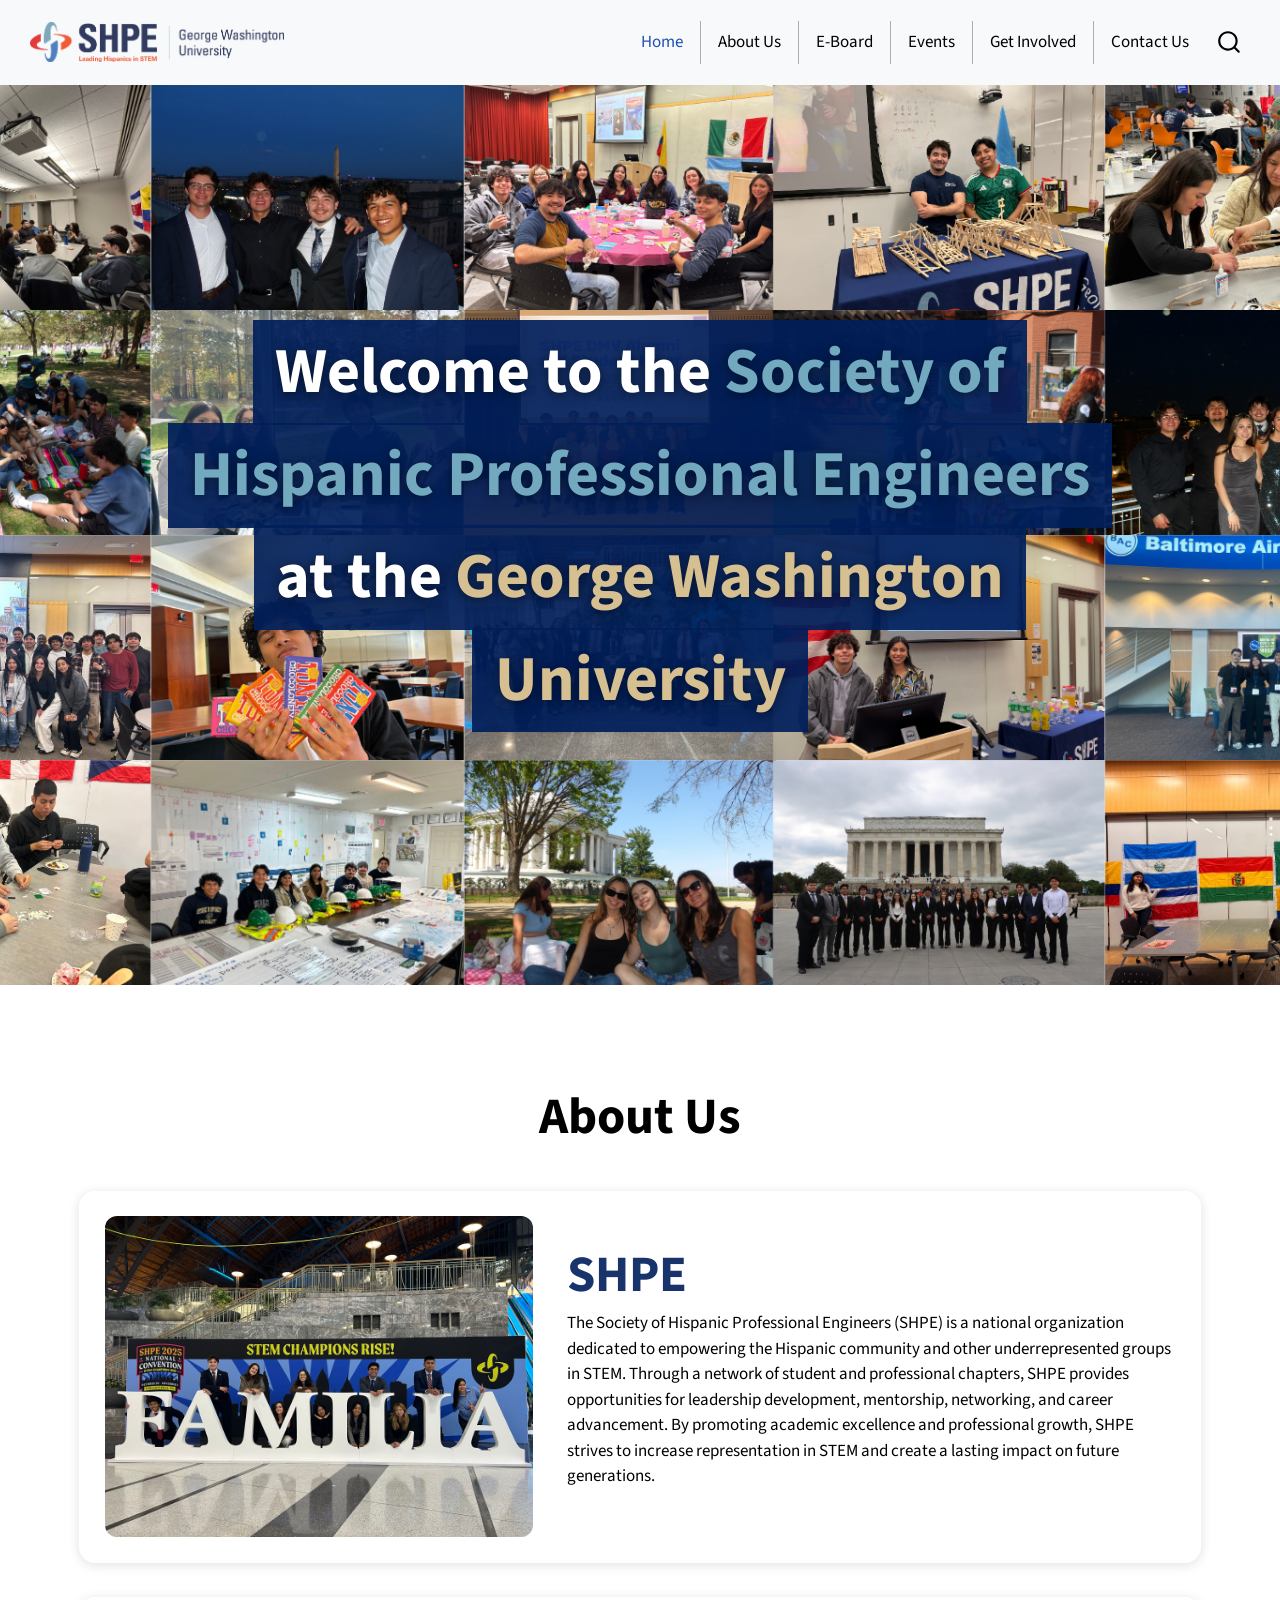
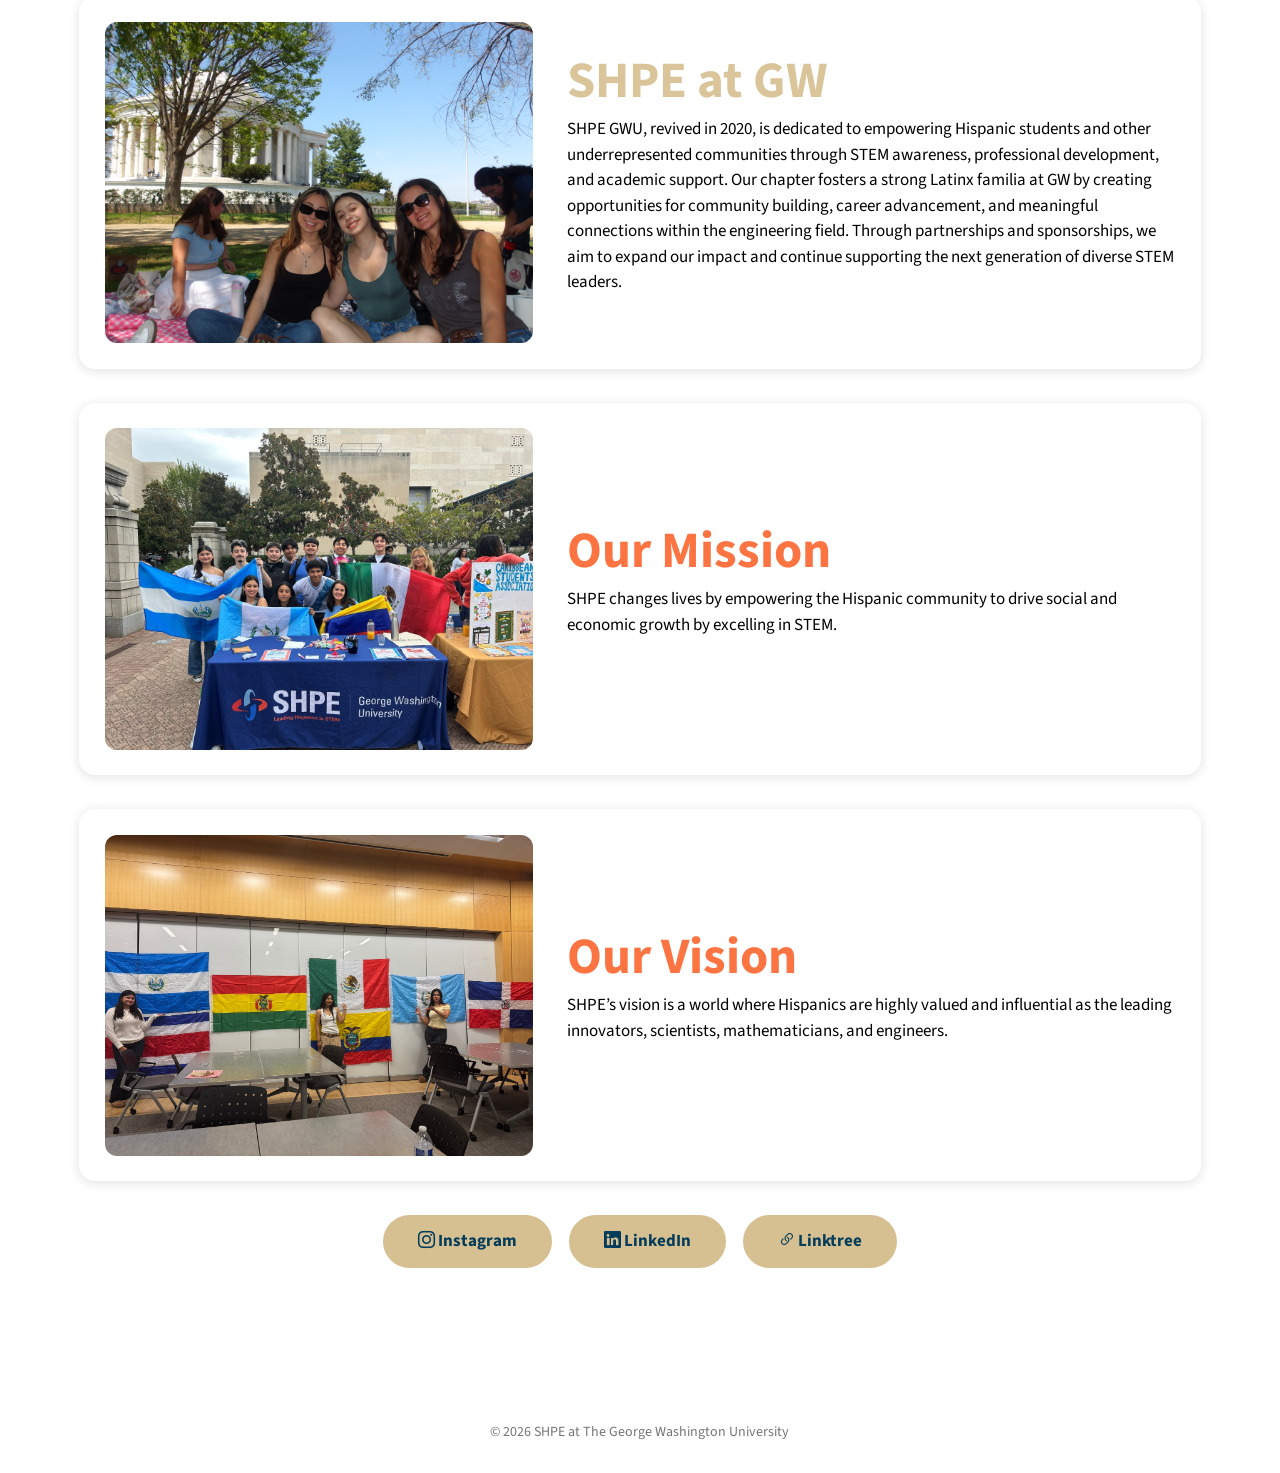
==== index.html @ 7aa597ce "Built site for gh-pages" ====
<!DOCTYPE html>
<html xmlns="http://www.w3.org/1999/xhtml" lang="en" xml:lang="en"><head>

<meta charset="utf-8">
<meta name="generator" content="quarto-1.10.18">

<meta name="viewport" content="width=device-width, initial-scale=1.0, user-scalable=yes">


<title>SHPE GW</title>
<style>
/* Default styles provided by pandoc.
** See https://pandoc.org/MANUAL.html#variables-for-html for config info.
*/
span.smallcaps{font-variant: small-caps;}
div.columns{display: flex; gap: 1.5em;}
div.column{flex: auto;}
@media screen {
div.columns{gap: min(4vw, 1.5em);}
div.column{overflow-x: auto;}
}
div.hanging-indent{margin-left: 1.5em; text-indent: -1.5em;}
ul.task-list{list-style: none;}
ul.task-list li input[type="checkbox"] {
  width: 0.8em;
  margin: 0 0.8em 0.2em -1em; /* quarto-specific, see https://github.com/quarto-dev/quarto-cli/issues/4556 */ 
  vertical-align: middle;
}
</style>


<script src="site_libs/quarto-nav/quarto-nav.js"></script>
<script src="site_libs/quarto-nav/headroom.min.js"></script>
<script src="site_libs/clipboard/clipboard.min.js"></script>
<script src="site_libs/quarto-search/autocomplete.umd.js"></script>
<script src="site_libs/quarto-search/fuse.min.js"></script>
<script src="site_libs/quarto-search/quarto-search.js"></script>
<meta name="quarto:offset" content="./">
<script src="site_libs/quarto-html/quarto.js" type="module"></script>
<script src="site_libs/quarto-html/tabsets/tabsets.js" type="module"></script>
<script src="site_libs/quarto-html/popper.min.js"></script>
<script src="site_libs/quarto-html/tippy.umd.min.js"></script>
<link href="site_libs/quarto-html/tippy.css" rel="stylesheet">
<link href="site_libs/quarto-html/quarto-syntax-highlighting-64a204ab8560d761af7679ceaba22944.css" rel="stylesheet" id="quarto-text-highlighting-styles">
<script src="site_libs/bootstrap/bootstrap.min.js"></script>
<link href="site_libs/bootstrap/bootstrap-icons.css" rel="stylesheet">
<link href="site_libs/bootstrap/bootstrap-4a13fb5191894d1d623e687276168631.min.css" rel="stylesheet" append-hash="true" id="quarto-bootstrap" data-mode="light">
<script id="quarto-search-options" type="application/json">{
  "location": "navbar",
  "copy-button": false,
  "collapse-after": 3,
  "panel-placement": "end",
  "type": "overlay",
  "limit": 50,
  "keyboard-shortcut": [
    "f",
    "/",
    "s"
  ],
  "show-item-context": false,
  "language": {
    "search-no-results-text": "No results",
    "search-matching-documents-text": "matching documents",
    "search-copy-link-title": "Copy link to search",
    "search-hide-matches-text": "Hide additional matches",
    "search-more-match-text": "more match in this document",
    "search-more-matches-text": "more matches in this document",
    "search-clear-button-title": "Clear",
    "search-text-placeholder": "",
    "search-detached-cancel-button-title": "Cancel",
    "search-submit-button-title": "Submit",
    "search-label": "Search"
  }
}</script>


</head>

<body class="nav-fixed fullcontent quarto-light">

<div id="quarto-search-results"></div>
  <header id="quarto-header" class="headroom fixed-top">
    <nav class="navbar navbar-expand-lg " data-bs-theme="dark">
      <div class="navbar-container container-fluid">
      <div class="navbar-brand-container mx-auto">
    <a href="./index.html" class="navbar-brand navbar-brand-logo">
    <img src="./images/shpegw_logo.png" alt="" class="navbar-logo light-content">
    <img src="./images/shpegw_logo.png" alt="" class="navbar-logo dark-content">
    </a>
  </div>
            <div id="quarto-search" class="" title="Search"></div>
          <button class="navbar-toggler" type="button" data-bs-toggle="collapse" data-bs-target="#navbarCollapse" aria-controls="navbarCollapse" role="menu" aria-expanded="false" aria-label="Toggle navigation" onclick="if (window.quartoToggleHeadroom) { window.quartoToggleHeadroom(); }">
  <span class="navbar-toggler-icon"></span>
</button>
          <div class="collapse navbar-collapse" id="navbarCollapse">
            <ul class="navbar-nav navbar-nav-scroll ms-auto">
  <li class="nav-item">
    <a class="nav-link active" href="./index.html" aria-current="page"> 
<span class="menu-text">Home</span></a>
  </li>  
  <li class="nav-item">
    <a class="nav-link" href="./index.html#about-us"> 
<span class="menu-text">About Us</span></a>
  </li>  
  <li class="nav-item">
    <a class="nav-link" href="./eboard.html"> 
<span class="menu-text">E-Board</span></a>
  </li>  
  <li class="nav-item">
    <a class="nav-link" href="./events.html"> 
<span class="menu-text">Events</span></a>
  </li>  
  <li class="nav-item">
    <a class="nav-link" href="./join.html"> 
<span class="menu-text">Get Involved</span></a>
  </li>  
  <li class="nav-item">
    <a class="nav-link" href="./contact.html"> 
<span class="menu-text">Contact Us</span></a>
  </li>  
</ul>
          </div> <!-- /navcollapse -->
            <div class="quarto-navbar-tools">
</div>
      </div> <!-- /container-fluid -->
    </nav>
</header>
<!-- content -->
<div id="quarto-content" class="quarto-container page-columns page-rows-contents page-layout-article page-navbar">
<!-- sidebar -->
<!-- margin-sidebar -->
    
<!-- main -->
<main class="content page-columns page-full" id="quarto-document-content"><header id="title-block-header" class="quarto-title-block"></header>




<div class="hero column-screen">
<p><img src="images/index_background.png" class="hero-bg img-fluid" alt="SHPE GW members"> <span class="hero-title"><span class="hero-highlight">Welcome to the <span style="color:#72A9BE;">Society of Hispanic Professional Engineers</span> at the <span style="color:#D6BF91;">George Washington University</span></span></span></p>
</div>
<div class="after-hero column-screen">
<div class="after-hero-inner">
<section id="about-us" class="level2 about-heading">
<h2 data-anchor-id="about-us">About Us</h2>
</section>
<div class="about-card">
<p><img src="images/general/familia_img.jpg" class="img-fluid" alt="Convention 2025"></p>
<section id="shpe" class="level3 about-card-text">
<h3 data-anchor-id="shpe"><span style="color:#001F5B;">SHPE</span></h3>
<p>The Society of Hispanic Professional Engineers (SHPE) is a national organization dedicated to empowering the Hispanic community and other underrepresented groups in STEM. Through a network of student and professional chapters, SHPE provides opportunities for leadership development, mentorship, networking, and career advancement. By promoting academic excellence and professional growth, SHPE strives to increase representation in STEM and create a lasting impact on future generations.</p>
</section>
</div>
<div class="about-card">
<p><img src="images/general/picnic02.JPG" class="img-fluid" alt="Picnic"></p>
<section id="shpe-at-gw" class="level3 about-card-text">
<h3 data-anchor-id="shpe-at-gw"><span style="color:#D6BF91;">SHPE at GW</span></h3>
<p>SHPE GWU, revived in 2020, is dedicated to empowering Hispanic students and other underrepresented communities through STEM awareness, professional development, and academic support. Our chapter fosters a strong Latinx familia at GW by creating opportunities for community building, career advancement, and meaningful connections within the engineering field. Through partnerships and sponsorships, we aim to expand our impact and continue supporting the next generation of diverse STEM leaders.</p>
</section>
</div>
<div class="about-card">
<p><img src="images/general/hhm.jpg" class="img-fluid" alt="Meet La Familia"></p>
<section id="our-mission" class="level3 about-card-text">
<h3 data-anchor-id="our-mission"><span style="color:#FD652F;">Our Mission</span></h3>
<p>SHPE changes lives by empowering the Hispanic community to drive social and economic growth by excelling in STEM.</p>
</section>
</div>
<div class="about-card">
<p><img src="images/general/team02.jpg" class="img-fluid" alt="Team02"></p>
<section id="our-vision" class="level3 about-card-text">
<h3 data-anchor-id="our-vision"><span style="color:#FD652F;">Our Vision</span></h3>
<p>SHPE’s vision is a world where Hispanics are highly valued and influential as the leading innovators, scientists, mathematicians, and engineers.</p>
</section>
</div>
</div>
<div class="join-links-social">
<p><a href="https://www.instagram.com/shpe_gwu" class="btn join-btn"><i class="bi bi-instagram"></i> Instagram</a></p>
<p><a href="https://www.linkedin.com/company/shpegwu" class="btn join-btn"><i class="bi bi-linkedin"></i> LinkedIn</a></p>
<p><a href="https://linktr.ee/shpegwu" class="btn join-btn"><i class="bi bi-link-45deg"></i> Linktree</a></p>
</div>
</div>



</main> <!-- /main -->
<script id="quarto-html-after-body" type="application/javascript">
  window.document.addEventListener("DOMContentLoaded", function (event) {
    const isCodeAnnotation = (el) => {
      for (const clz of el.classList) {
        if (clz.startsWith('code-annotation-')) {                     
          return true;
        }
      }
      return false;
    }
    const onCopySuccess = function(e) {
      // button target
      const button = e.trigger;
      // don't keep focus
      button.blur();
      // flash "checked"
      button.classList.add('code-copy-button-checked');
      var currentTitle = button.getAttribute("title");
      button.setAttribute("title", "Copied!");
      let tooltip;
      if (window.bootstrap) {
        button.setAttribute("data-bs-toggle", "tooltip");
        button.setAttribute("data-bs-placement", "left");
        button.setAttribute("data-bs-title", "Copied!");
        tooltip = new bootstrap.Tooltip(button, 
          { trigger: "manual", 
            customClass: "code-copy-button-tooltip",
            offset: [0, -8]});
        tooltip.show();    
      }
      setTimeout(function() {
        if (tooltip) {
          tooltip.hide();
          button.removeAttribute("data-bs-title");
          button.removeAttribute("data-bs-toggle");
          button.removeAttribute("data-bs-placement");
        }
        button.setAttribute("title", currentTitle);
        button.classList.remove('code-copy-button-checked');
      }, 1000);
      // clear code selection
      e.clearSelection();
    }
    const getTextToCopy = function(trigger) {
      const outerScaffold = trigger.parentElement.cloneNode(true);
      const codeEl = outerScaffold.querySelector('code');
      for (const childEl of codeEl.children) {
        if (isCodeAnnotation(childEl)) {
          childEl.remove();
        }
      }
      return codeEl.innerText;
    }
    const clipboard = new window.ClipboardJS('.code-copy-button:not([data-in-quarto-modal])', {
      text: getTextToCopy
    });
    clipboard.on('success', onCopySuccess);
    if (window.document.getElementById('quarto-embedded-source-code-modal')) {
      const clipboardModal = new window.ClipboardJS('.code-copy-button[data-in-quarto-modal]', {
        text: getTextToCopy,
        container: window.document.getElementById('quarto-embedded-source-code-modal')
      });
      clipboardModal.on('success', onCopySuccess);
    }
      var localhostRegex = new RegExp(/^(?:http|https):\/\/localhost\:?[0-9]*\//);
      var mailtoRegex = new RegExp(/^mailto:/);
        var filterRegex = new RegExp('/' + window.location.host + '/');
      var isInternal = (href) => {
          return filterRegex.test(href) || localhostRegex.test(href) || mailtoRegex.test(href);
      }
      // Inspect non-navigation links and adorn them if external
     var links = window.document.querySelectorAll('a[href]:not(.nav-link):not(.navbar-brand):not(.toc-action):not(.sidebar-link):not(.sidebar-item-toggle):not(.pagination-link):not(.no-external):not([aria-hidden]):not(.dropdown-item):not(.quarto-navigation-tool):not(.about-link)');
      for (var i=0; i<links.length; i++) {
        const link = links[i];
        if (!isInternal(link.href)) {
          // undo the damage that might have been done by quarto-nav.js in the case of
          // links that we want to consider external
          if (link.dataset.originalHref !== undefined) {
            link.href = link.dataset.originalHref;
          }
        }
      }
    function tippyHover(el, contentFn, onTriggerFn, onUntriggerFn) {
      const config = {
        allowHTML: true,
        maxWidth: 500,
        delay: 100,
        arrow: false,
        appendTo: function(el) {
            return el.parentElement;
        },
        interactive: true,
        interactiveBorder: 10,
        theme: 'quarto',
        placement: 'bottom-start',
      };
      if (contentFn) {
        config.content = contentFn;
      }
      if (onTriggerFn) {
        config.onTrigger = onTriggerFn;
      }
      if (onUntriggerFn) {
        config.onUntrigger = onUntriggerFn;
      }
      window.tippy(el, config); 
    }
    const noterefs = window.document.querySelectorAll('a[role="doc-noteref"]');
    for (var i=0; i<noterefs.length; i++) {
      const ref = noterefs[i];
      tippyHover(ref, function() {
        // use id or data attribute instead here
        let href = ref.getAttribute('data-footnote-href') || ref.getAttribute('href');
        try { href = new URL(href).hash; } catch {}
        const id = href.replace(/^#\/?/, "");
        const note = window.document.getElementById(id);
        if (note) {
          return note.innerHTML;
        } else {
          return "";
        }
      });
    }
    const xrefs = window.document.querySelectorAll('a.quarto-xref');
    const processXRef = (id, note) => {
      // Strip column container classes
      const stripColumnClz = (el) => {
        el.classList.remove("page-full", "page-columns");
        if (el.children) {
          for (const child of el.children) {
            stripColumnClz(child);
          }
        }
      }
      stripColumnClz(note)
      if (id === null || id.startsWith('sec-')) {
        // Special case sections, only their first couple elements
        const container = document.createElement("div");
        if (note.children && note.children.length > 2) {
          container.appendChild(note.children[0].cloneNode(true));
          for (let i = 1; i < note.children.length; i++) {
            const child = note.children[i];
            if (child.tagName === "P" && child.innerText === "") {
              continue;
            } else {
              container.appendChild(child.cloneNode(true));
              break;
            }
          }
          if (window.Quarto?.typesetMath) {
            window.Quarto.typesetMath(container);
          }
          return container.innerHTML
        } else {
          if (window.Quarto?.typesetMath) {
            window.Quarto.typesetMath(note);
          }
          return note.innerHTML;
        }
      } else {
        // Remove any anchor links if they are present
        const anchorLink = note.querySelector('a.anchorjs-link');
        if (anchorLink) {
          anchorLink.remove();
        }
        if (window.Quarto?.typesetMath) {
          window.Quarto.typesetMath(note);
        }
        if (note.classList.contains("callout")) {
          return note.outerHTML;
        } else {
          return note.innerHTML;
        }
      }
    }
    for (var i=0; i<xrefs.length; i++) {
      const xref = xrefs[i];
      tippyHover(xref, undefined, function(instance) {
        instance.disable();
        let url = xref.getAttribute('href');
        let hash = undefined; 
        if (url.startsWith('#')) {
          hash = url;
        } else {
          try { hash = new URL(url).hash; } catch {}
        }
        if (hash) {
          const id = hash.replace(/^#\/?/, "");
          const note = window.document.getElementById(id);
          if (note !== null) {
            try {
              const html = processXRef(id, note.cloneNode(true));
              instance.setContent(html);
            } finally {
              instance.enable();
              instance.show();
            }
          } else {
            // See if we can fetch this
            fetch(url.split('#')[0])
            .then(res => res.text())
            .then(html => {
              const parser = new DOMParser();
              const htmlDoc = parser.parseFromString(html, "text/html");
              const note = htmlDoc.getElementById(id);
              if (note !== null) {
                const html = processXRef(id, note);
                instance.setContent(html);
              } 
            }).finally(() => {
              instance.enable();
              instance.show();
            });
          }
        } else {
          // See if we can fetch a full url (with no hash to target)
          // This is a special case and we should probably do some content thinning / targeting
          fetch(url)
          .then(res => res.text())
          .then(html => {
            const parser = new DOMParser();
            const htmlDoc = parser.parseFromString(html, "text/html");
            const note = htmlDoc.querySelector('main.content');
            if (note !== null) {
              // This should only happen for chapter cross references
              // (since there is no id in the URL)
              // remove the first header
              if (note.children.length > 0 && note.children[0].tagName === "HEADER") {
                note.children[0].remove();
              }
              const html = processXRef(null, note);
              instance.setContent(html);
            } 
          }).finally(() => {
            instance.enable();
            instance.show();
          });
        }
      }, function(instance) {
      });
    }
        let selectedAnnoteEl;
        const selectorForAnnotation = ( cell, annotation) => {
          let cellAttr = 'data-code-cell="' + cell + '"';
          let lineAttr = 'data-code-annotation="' +  annotation + '"';
          const selector = 'span[' + cellAttr + '][' + lineAttr + ']';
          return selector;
        }
        const selectCodeLines = (annoteEl) => {
          const doc = window.document;
          const targetCell = annoteEl.getAttribute("data-target-cell");
          const targetAnnotation = annoteEl.getAttribute("data-target-annotation");
          const annoteSpan = window.document.querySelector(selectorForAnnotation(targetCell, targetAnnotation));
          const lines = annoteSpan.getAttribute("data-code-lines").split(",");
          const lineIds = lines.map((line) => {
            return targetCell + "-" + line;
          })
          let top = null;
          let height = null;
          let parent = null;
          if (lineIds.length > 0) {
              //compute the position of the single el (top and bottom and make a div)
              const el = window.document.getElementById(lineIds[0]);
              top = el.offsetTop;
              height = el.offsetHeight;
              parent = el.parentElement.parentElement;
            if (lineIds.length > 1) {
              const lastEl = window.document.getElementById(lineIds[lineIds.length - 1]);
              const bottom = lastEl.offsetTop + lastEl.offsetHeight;
              height = bottom - top;
            }
            if (top !== null && height !== null && parent !== null) {
              // cook up a div (if necessary) and position it 
              let div = window.document.getElementById("code-annotation-line-highlight");
              if (div === null) {
                div = window.document.createElement("div");
                div.setAttribute("id", "code-annotation-line-highlight");
                div.style.position = 'absolute';
                parent.appendChild(div);
              }
              div.style.top = top - 2 + "px";
              div.style.height = height + 4 + "px";
              div.style.left = 0;
              let gutterDiv = window.document.getElementById("code-annotation-line-highlight-gutter");
              if (gutterDiv === null) {
                gutterDiv = window.document.createElement("div");
                gutterDiv.setAttribute("id", "code-annotation-line-highlight-gutter");
                gutterDiv.style.position = 'absolute';
                const codeCell = window.document.getElementById(targetCell);
                const gutter = codeCell.querySelector('.code-annotation-gutter');
                gutter.appendChild(gutterDiv);
              }
              gutterDiv.style.top = top - 2 + "px";
              gutterDiv.style.height = height + 4 + "px";
            }
            selectedAnnoteEl = annoteEl;
          }
        };
        const unselectCodeLines = () => {
          const elementsIds = ["code-annotation-line-highlight", "code-annotation-line-highlight-gutter"];
          elementsIds.forEach((elId) => {
            const div = window.document.getElementById(elId);
            if (div) {
              div.remove();
            }
          });
          selectedAnnoteEl = undefined;
        };
          // Handle positioning of the toggle
      window.addEventListener(
        "resize",
        throttle(() => {
          elRect = undefined;
          if (selectedAnnoteEl) {
            selectCodeLines(selectedAnnoteEl);
          }
        }, 10)
      );
      function throttle(fn, ms) {
      let throttle = false;
      let timer;
        return (...args) => {
          if(!throttle) { // first call gets through
              fn.apply(this, args);
              throttle = true;
          } else { // all the others get throttled
              if(timer) clearTimeout(timer); // cancel #2
              timer = setTimeout(() => {
                fn.apply(this, args);
                timer = throttle = false;
              }, ms);
          }
        };
      }
        // Attach click handler to the DT
        const annoteDls = window.document.querySelectorAll('dt[data-target-cell]');
        for (const annoteDlNode of annoteDls) {
          annoteDlNode.addEventListener('click', (event) => {
            const clickedEl = event.target;
            if (clickedEl !== selectedAnnoteEl) {
              unselectCodeLines();
              const activeEl = window.document.querySelector('dt[data-target-cell].code-annotation-active');
              if (activeEl) {
                activeEl.classList.remove('code-annotation-active');
              }
              selectCodeLines(clickedEl);
              clickedEl.classList.add('code-annotation-active');
            } else {
              // Unselect the line
              unselectCodeLines();
              clickedEl.classList.remove('code-annotation-active');
            }
          });
        }
    const findCites = (el) => {
      const parentEl = el.parentElement;
      if (parentEl) {
        const cites = parentEl.dataset.cites;
        if (cites) {
          return {
            el,
            cites: cites.split(' ')
          };
        } else {
          return findCites(el.parentElement)
        }
      } else {
        return undefined;
      }
    };
    var bibliorefs = window.document.querySelectorAll('a[role="doc-biblioref"]');
    for (var i=0; i<bibliorefs.length; i++) {
      const ref = bibliorefs[i];
      const citeInfo = findCites(ref);
      if (citeInfo) {
        tippyHover(citeInfo.el, function() {
          var popup = window.document.createElement('div');
          citeInfo.cites.forEach(function(cite) {
            var citeDiv = window.document.createElement('div');
            citeDiv.classList.add('hanging-indent');
            citeDiv.classList.add('csl-entry');
            var biblioDiv = window.document.getElementById('ref-' + cite);
            if (biblioDiv) {
              citeDiv.innerHTML = biblioDiv.innerHTML;
            }
            popup.appendChild(citeDiv);
          });
          return popup.innerHTML;
        });
      }
    }
  });
  </script>
</div> <!-- /content -->
<footer class="footer">
  <div class="nav-footer">
    <div class="nav-footer-left">
      &nbsp;
    </div>   
    <div class="nav-footer-center">
<p>© 2026 SHPE at The George Washington University</p>
</div>
    <div class="nav-footer-right">
      &nbsp;
    </div>
  </div>
</footer>




</body></html>
---- site_libs/quarto-html/tippy.css ----
.tippy-box[data-animation=fade][data-state=hidden]{opacity:0}[data-tippy-root]{max-width:calc(100vw - 10px)}.tippy-box{position:relative;background-color:#333;color:#fff;border-radius:4px;font-size:14px;line-height:1.4;white-space:normal;outline:0;transition-property:transform,visibility,opacity}.tippy-box[data-placement^=top]>.tippy-arrow{bottom:0}.tippy-box[data-placement^=top]>.tippy-arrow:before{bottom:-7px;left:0;border-width:8px 8px 0;border-top-color:initial;transform-origin:center top}.tippy-box[data-placement^=bottom]>.tippy-arrow{top:0}.tippy-box[data-placement^=bottom]>.tippy-arrow:before{top:-7px;left:0;border-width:0 8px 8px;border-bottom-color:initial;transform-origin:center bottom}.tippy-box[data-placement^=left]>.tippy-arrow{right:0}.tippy-box[data-placement^=left]>.tippy-arrow:before{border-width:8px 0 8px 8px;border-left-color:initial;right:-7px;transform-origin:center left}.tippy-box[data-placement^=right]>.tippy-arrow{left:0}.tippy-box[data-placement^=right]>.tippy-arrow:before{left:-7px;border-width:8px 8px 8px 0;border-right-color:initial;transform-origin:center right}.tippy-box[data-inertia][data-state=visible]{transition-timing-function:cubic-bezier(.54,1.5,.38,1.11)}.tippy-arrow{width:16px;height:16px;color:#333}.tippy-arrow:before{content:"";position:absolute;border-color:transparent;border-style:solid}.tippy-content{position:relative;padding:5px 9px;z-index:1}
---- site_libs/quarto-html/quarto-syntax-highlighting-64a204ab8560d761af7679ceaba22944.css ----
/* quarto syntax highlight colors */
:root {
  --quarto-hl-ot-color: #003B4F;
  --quarto-hl-at-color: #657422;
  --quarto-hl-ss-color: #20794D;
  --quarto-hl-an-color: #5E5E5E;
  --quarto-hl-fu-color: #4758AB;
  --quarto-hl-st-color: #20794D;
  --quarto-hl-cf-color: #003B4F;
  --quarto-hl-op-color: #5E5E5E;
  --quarto-hl-er-color: #AD0000;
  --quarto-hl-bn-color: #AD0000;
  --quarto-hl-al-color: #AD0000;
  --quarto-hl-va-color: #111111;
  --quarto-hl-bu-color: inherit;
  --quarto-hl-ex-color: inherit;
  --quarto-hl-pp-color: #AD0000;
  --quarto-hl-in-color: #5E5E5E;
  --quarto-hl-vs-color: #20794D;
  --quarto-hl-wa-color: #5E5E5E;
  --quarto-hl-do-color: #5E5E5E;
  --quarto-hl-im-color: #00769E;
  --quarto-hl-ch-color: #20794D;
  --quarto-hl-dt-color: #AD0000;
  --quarto-hl-fl-color: #AD0000;
  --quarto-hl-co-color: #5E5E5E;
  --quarto-hl-cv-color: #5E5E5E;
  --quarto-hl-cn-color: #8f5902;
  --quarto-hl-sc-color: #5E5E5E;
  --quarto-hl-dv-color: #AD0000;
  --quarto-hl-kw-color: #003B4F;
}

/* other quarto variables */
:root {
  --quarto-font-monospace: SFMono-Regular, Menlo, Monaco, Consolas, "Liberation Mono", "Courier New", monospace;
}

/* syntax highlight based on Pandoc's rules */
pre > code.sourceCode > span {
  color: #003B4F;
}

code.sourceCode > span {
  color: #003B4F;
}

div.sourceCode,
div.sourceCode pre.sourceCode {
  color: #003B4F;
}

/* Normal */
code span {
  color: #003B4F;
}

/* Alert */
code span.al {
  color: #AD0000;
  font-style: inherit;
}

/* Annotation */
code span.an {
  color: #5E5E5E;
  font-style: inherit;
}

/* Attribute */
code span.at {
  color: #657422;
  font-style: inherit;
}

/* BaseN */
code span.bn {
  color: #AD0000;
  font-style: inherit;
}

/* BuiltIn */
code span.bu {
  font-style: inherit;
}

/* ControlFlow */
code span.cf {
  color: #003B4F;
  font-weight: bold;
  font-style: inherit;
}

/* Char */
code span.ch {
  color: #20794D;
  font-style: inherit;
}

/* Constant */
code span.cn {
  color: #8f5902;
  font-style: inherit;
}

/* Comment */
code span.co {
  color: #5E5E5E;
  font-style: inherit;
}

/* CommentVar */
code span.cv {
  color: #5E5E5E;
  font-style: italic;
}

/* Documentation */
code span.do {
  color: #5E5E5E;
  font-style: italic;
}

/* DataType */
code span.dt {
  color: #AD0000;
  font-style: inherit;
}

/* DecVal */
code span.dv {
  color: #AD0000;
  font-style: inherit;
}

/* Error */
code span.er {
  color: #AD0000;
  font-style: inherit;
}

/* Extension */
code span.ex {
  font-style: inherit;
}

/* Float */
code span.fl {
  color: #AD0000;
  font-style: inherit;
}

/* Function */
code span.fu {
  color: #4758AB;
  font-style: inherit;
}

/* Import */
code span.im {
  color: #00769E;
  font-style: inherit;
}

/* Information */
code span.in {
  color: #5E5E5E;
  font-style: inherit;
}

/* Keyword */
code span.kw {
  color: #003B4F;
  font-weight: bold;
  font-style: inherit;
}

/* Operator */
code span.op {
  color: #5E5E5E;
  font-style: inherit;
}

/* Other */
code span.ot {
  color: #003B4F;
  font-style: inherit;
}

/* Preprocessor */
code span.pp {
  color: #AD0000;
  font-style: inherit;
}

/* SpecialChar */
code span.sc {
  color: #5E5E5E;
  font-style: inherit;
}

/* SpecialString */
code span.ss {
  color: #20794D;
  font-style: inherit;
}

/* String */
code span.st {
  color: #20794D;
  font-style: inherit;
}

/* Variable */
code span.va {
  color: #111111;
  font-style: inherit;
}

/* VerbatimString */
code span.vs {
  color: #20794D;
  font-style: inherit;
}

/* Warning */
code span.wa {
  color: #5E5E5E;
  font-style: italic;
}

.prevent-inlining {
  content: "</";
}

/*# sourceMappingURL=9d8d5bb603a83b8298b89080a598c93b.css.map */
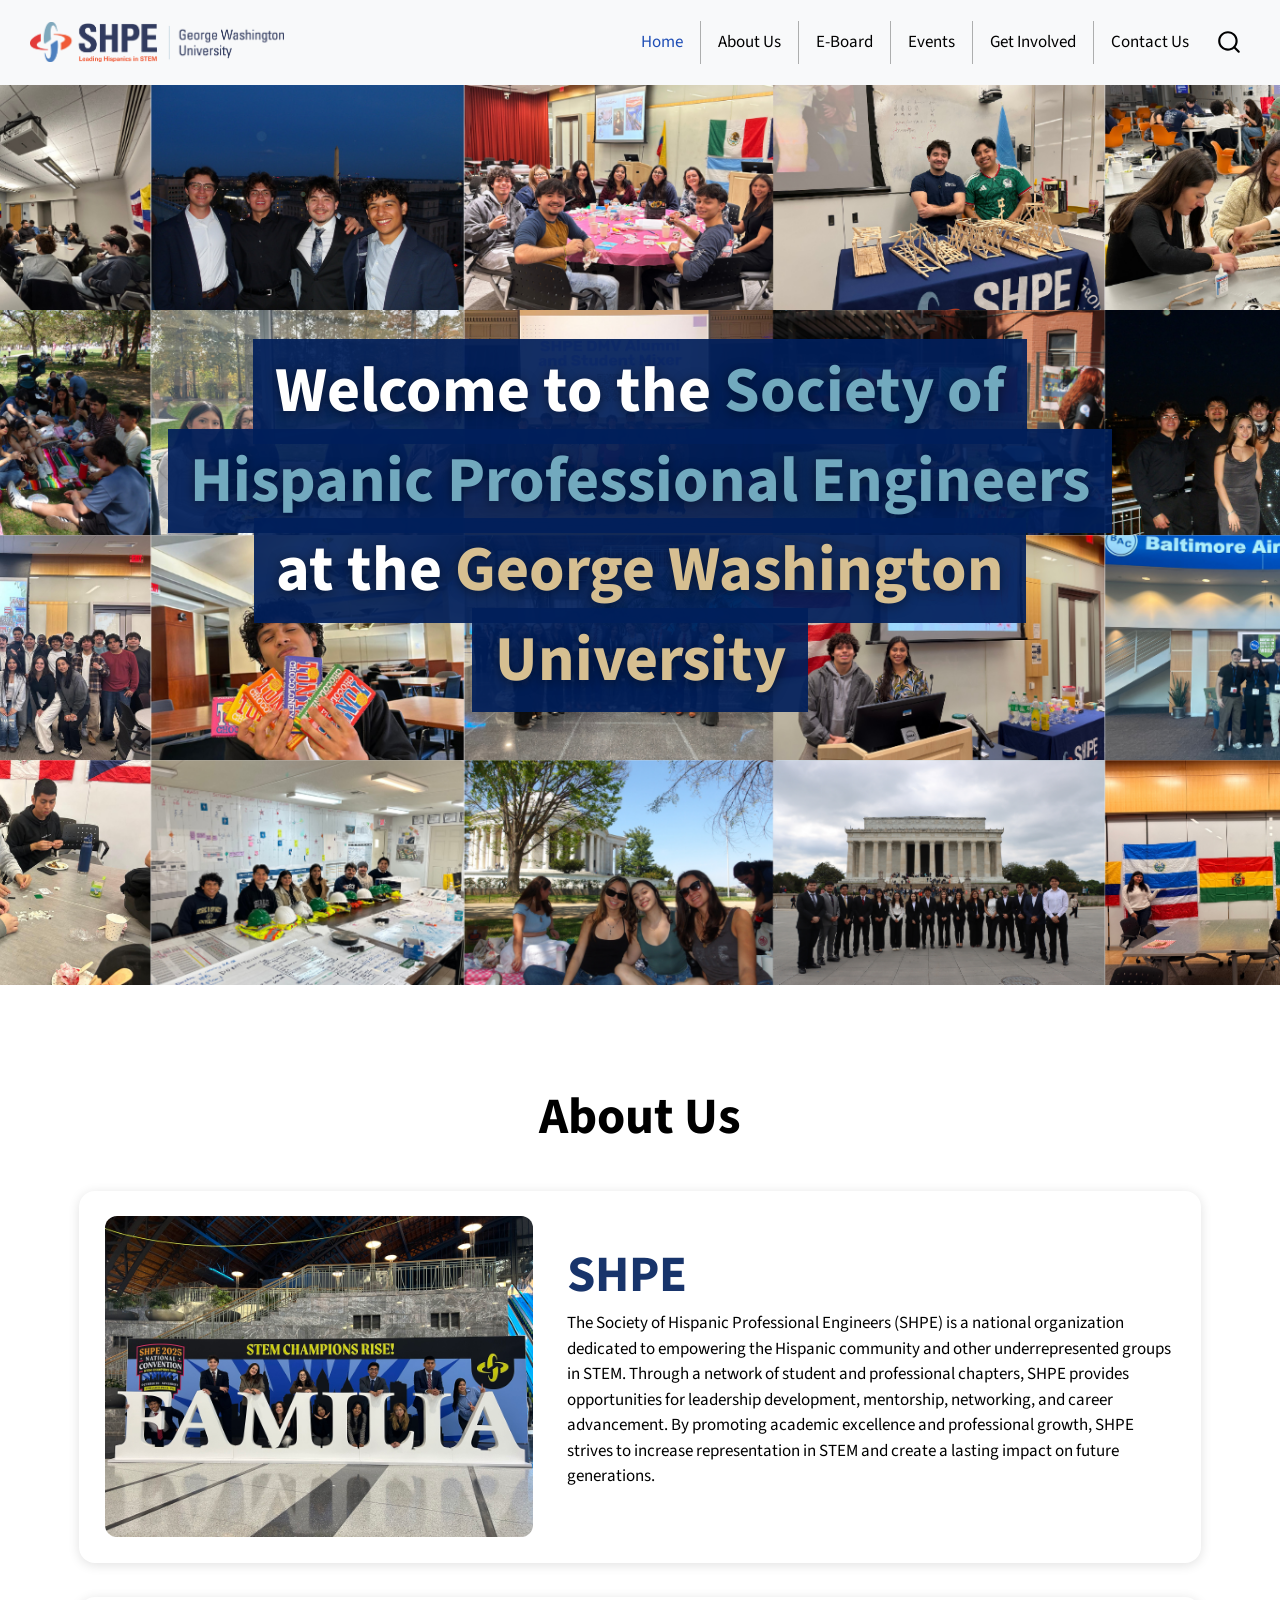
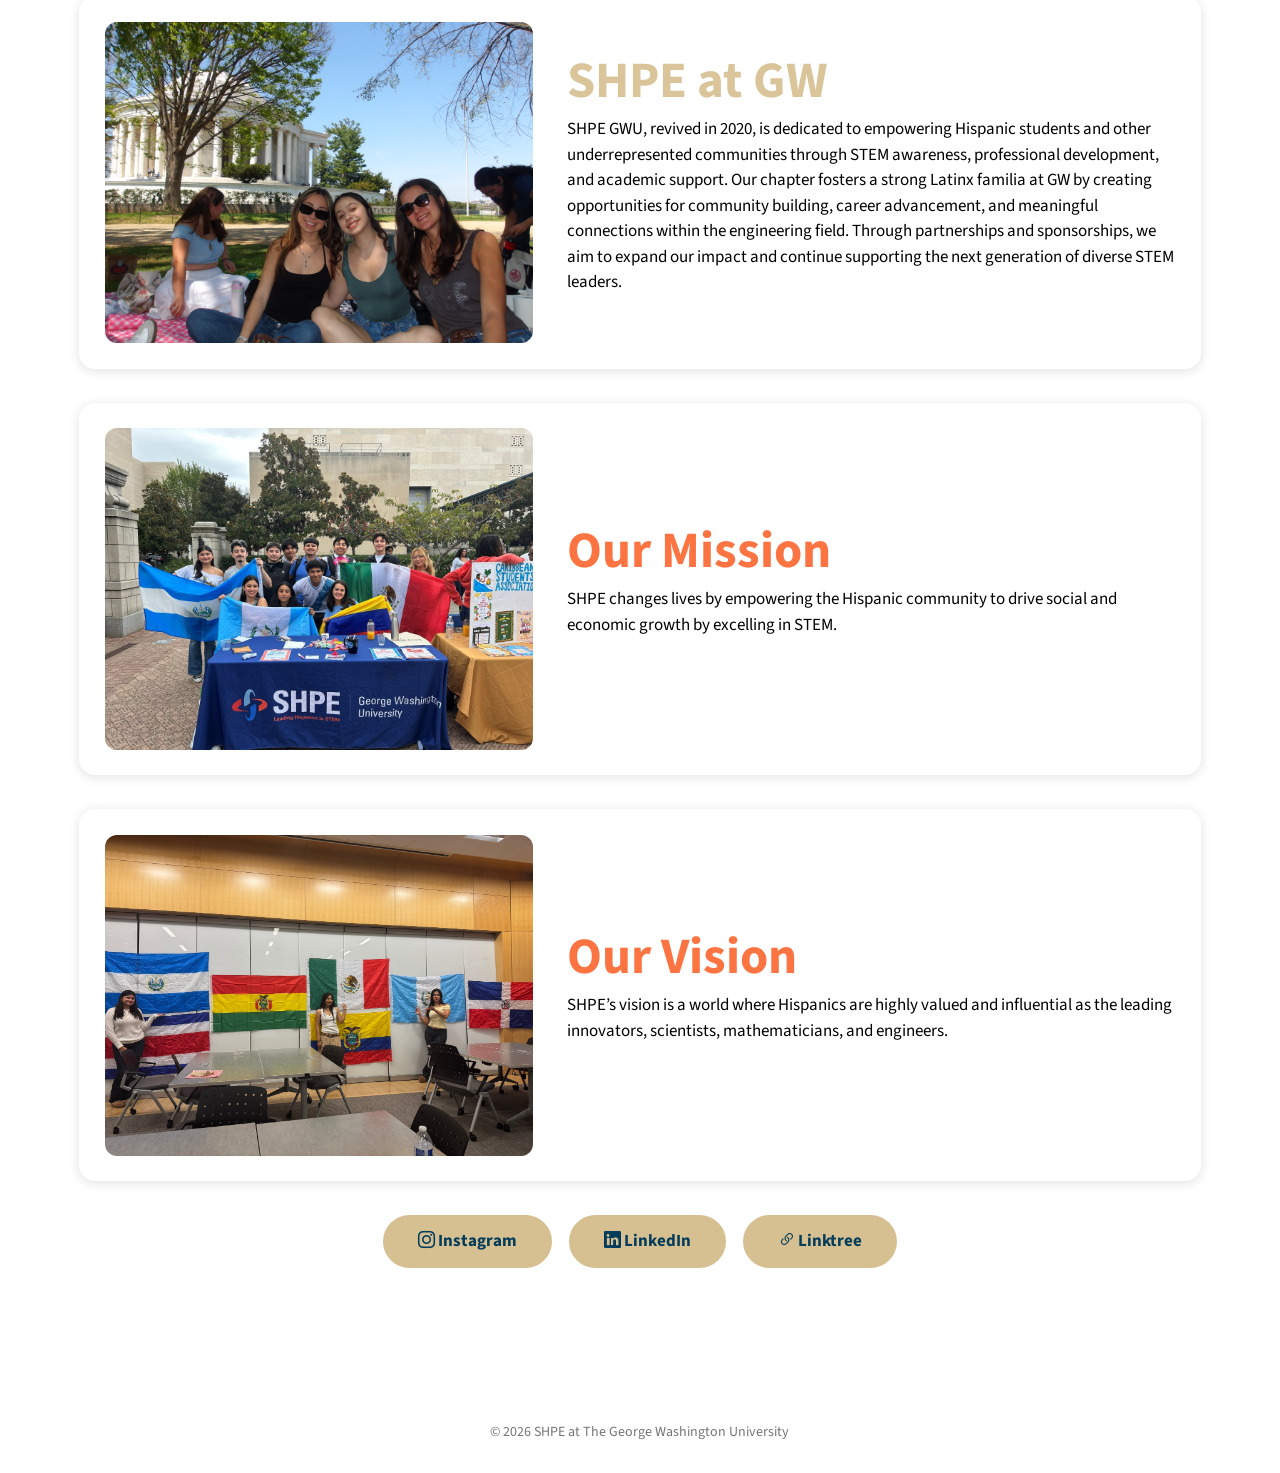
==== commit 8fa86b39: "Built site for gh-pages" ====
--- a/index.html
+++ b/index.html
@@ -2,7 +2,7 @@
 <html xmlns="http://www.w3.org/1999/xhtml" lang="en" xml:lang="en"><head>
 
 <meta charset="utf-8">
-<meta name="generator" content="quarto-1.10.18">
+<meta name="generator" content="quarto-1.10.19">
 
 <meta name="viewport" content="width=device-width, initial-scale=1.0, user-scalable=yes">
 
@@ -41,10 +41,10 @@
 <script src="site_libs/quarto-html/popper.min.js"></script>
 <script src="site_libs/quarto-html/tippy.umd.min.js"></script>
 <link href="site_libs/quarto-html/tippy.css" rel="stylesheet">
-<link href="site_libs/quarto-html/quarto-syntax-highlighting-64a204ab8560d761af7679ceaba22944.css" rel="stylesheet" id="quarto-text-highlighting-styles">
+<link href="site_libs/quarto-html/quarto-syntax-highlighting-bf27225e3a48a9273f3daa8f8e829971.css" rel="stylesheet" id="quarto-text-highlighting-styles">
 <script src="site_libs/bootstrap/bootstrap.min.js"></script>
 <link href="site_libs/bootstrap/bootstrap-icons.css" rel="stylesheet">
-<link href="site_libs/bootstrap/bootstrap-4a13fb5191894d1d623e687276168631.min.css" rel="stylesheet" append-hash="true" id="quarto-bootstrap" data-mode="light">
+<link href="site_libs/bootstrap/bootstrap-cfa8c93b5964f0421bf7857badf04378.min.css" rel="stylesheet" append-hash="true" id="quarto-bootstrap" data-mode="light">
 <script id="quarto-search-options" type="application/json">{
   "location": "navbar",
   "copy-button": false,
@@ -249,7 +249,7 @@
     }
       var localhostRegex = new RegExp(/^(?:http|https):\/\/localhost\:?[0-9]*\//);
       var mailtoRegex = new RegExp(/^mailto:/);
-        var filterRegex = new RegExp('/' + window.location.host + '/');
+        var filterRegex = new RegExp("https:\/\/alykorp-stack\.github\.io\/shpe_gw\/");
       var isInternal = (href) => {
           return filterRegex.test(href) || localhostRegex.test(href) || mailtoRegex.test(href);
       }
--- a/site_libs/quarto-html/quarto-syntax-highlighting-bf27225e3a48a9273f3daa8f8e829971.css
+++ b/site_libs/quarto-html/quarto-syntax-highlighting-bf27225e3a48a9273f3daa8f8e829971.css
@@ -0,0 +1,236 @@
+/* quarto syntax highlight colors */
+:root {
+  --quarto-hl-ot-color: #003B4F;
+  --quarto-hl-at-color: #657422;
+  --quarto-hl-ss-color: #20794D;
+  --quarto-hl-an-color: #5E5E5E;
+  --quarto-hl-fu-color: #4758AB;
+  --quarto-hl-st-color: #20794D;
+  --quarto-hl-cf-color: #003B4F;
+  --quarto-hl-op-color: #5E5E5E;
+  --quarto-hl-er-color: #AD0000;
+  --quarto-hl-bn-color: #AD0000;
+  --quarto-hl-al-color: #AD0000;
+  --quarto-hl-va-color: #111111;
+  --quarto-hl-bu-color: inherit;
+  --quarto-hl-ex-color: inherit;
+  --quarto-hl-pp-color: #AD0000;
+  --quarto-hl-in-color: #5E5E5E;
+  --quarto-hl-vs-color: #20794D;
+  --quarto-hl-wa-color: #5E5E5E;
+  --quarto-hl-do-color: #5E5E5E;
+  --quarto-hl-im-color: #00769E;
+  --quarto-hl-ch-color: #20794D;
+  --quarto-hl-dt-color: #AD0000;
+  --quarto-hl-fl-color: #AD0000;
+  --quarto-hl-co-color: #5E5E5E;
+  --quarto-hl-cv-color: #5E5E5E;
+  --quarto-hl-cn-color: #8f5902;
+  --quarto-hl-sc-color: #5E5E5E;
+  --quarto-hl-dv-color: #AD0000;
+  --quarto-hl-kw-color: #003B4F;
+}
+
+/* other quarto variables */
+:root {
+  --quarto-font-monospace: SFMono-Regular, Menlo, Monaco, Consolas, "Liberation Mono", "Courier New", monospace;
+}
+
+/* syntax highlight based on Pandoc's rules */
+pre > code.sourceCode > span {
+  color: #003B4F;
+}
+
+code.sourceCode > span {
+  color: #003B4F;
+}
+
+div.sourceCode,
+div.sourceCode pre.sourceCode {
+  color: #003B4F;
+}
+
+/* Normal */
+code span {
+  color: #003B4F;
+}
+
+/* Alert */
+code span.al {
+  color: #AD0000;
+  font-style: inherit;
+}
+
+/* Annotation */
+code span.an {
+  color: #5E5E5E;
+  font-style: inherit;
+}
+
+/* Attribute */
+code span.at {
+  color: #657422;
+  font-style: inherit;
+}
+
+/* BaseN */
+code span.bn {
+  color: #AD0000;
+  font-style: inherit;
+}
+
+/* BuiltIn */
+code span.bu {
+  font-style: inherit;
+}
+
+/* ControlFlow */
+code span.cf {
+  color: #003B4F;
+  font-weight: bold;
+  font-style: inherit;
+}
+
+/* Char */
+code span.ch {
+  color: #20794D;
+  font-style: inherit;
+}
+
+/* Constant */
+code span.cn {
+  color: #8f5902;
+  font-style: inherit;
+}
+
+/* Comment */
+code span.co {
+  color: #5E5E5E;
+  font-style: inherit;
+}
+
+/* CommentVar */
+code span.cv {
+  color: #5E5E5E;
+  font-style: italic;
+}
+
+/* Documentation */
+code span.do {
+  color: #5E5E5E;
+  font-style: italic;
+}
+
+/* DataType */
+code span.dt {
+  color: #AD0000;
+  font-style: inherit;
+}
+
+/* DecVal */
+code span.dv {
+  color: #AD0000;
+  font-style: inherit;
+}
+
+/* Error */
+code span.er {
+  color: #AD0000;
+  font-style: inherit;
+}
+
+/* Extension */
+code span.ex {
+  font-style: inherit;
+}
+
+/* Float */
+code span.fl {
+  color: #AD0000;
+  font-style: inherit;
+}
+
+/* Function */
+code span.fu {
+  color: #4758AB;
+  font-style: inherit;
+}
+
+/* Import */
+code span.im {
+  color: #00769E;
+  font-style: inherit;
+}
+
+/* Information */
+code span.in {
+  color: #5E5E5E;
+  font-style: inherit;
+}
+
+/* Keyword */
+code span.kw {
+  color: #003B4F;
+  font-weight: bold;
+  font-style: inherit;
+}
+
+/* Operator */
+code span.op {
+  color: #5E5E5E;
+  font-style: inherit;
+}
+
+/* Other */
+code span.ot {
+  color: #003B4F;
+  font-style: inherit;
+}
+
+/* Preprocessor */
+code span.pp {
+  color: #AD0000;
+  font-style: inherit;
+}
+
+/* SpecialChar */
+code span.sc {
+  color: #5E5E5E;
+  font-style: inherit;
+}
+
+/* SpecialString */
+code span.ss {
+  color: #20794D;
+  font-style: inherit;
+}
+
+/* String */
+code span.st {
+  color: #20794D;
+  font-style: inherit;
+}
+
+/* Variable */
+code span.va {
+  color: #111111;
+  font-style: inherit;
+}
+
+/* VerbatimString */
+code span.vs {
+  color: #20794D;
+  font-style: inherit;
+}
+
+/* Warning */
+code span.wa {
+  color: #5E5E5E;
+  font-style: italic;
+}
+
+.prevent-inlining {
+  content: "</";
+}
+
+/*# sourceMappingURL=8be38f48d34c45af72792cbd699585e7.css.map */
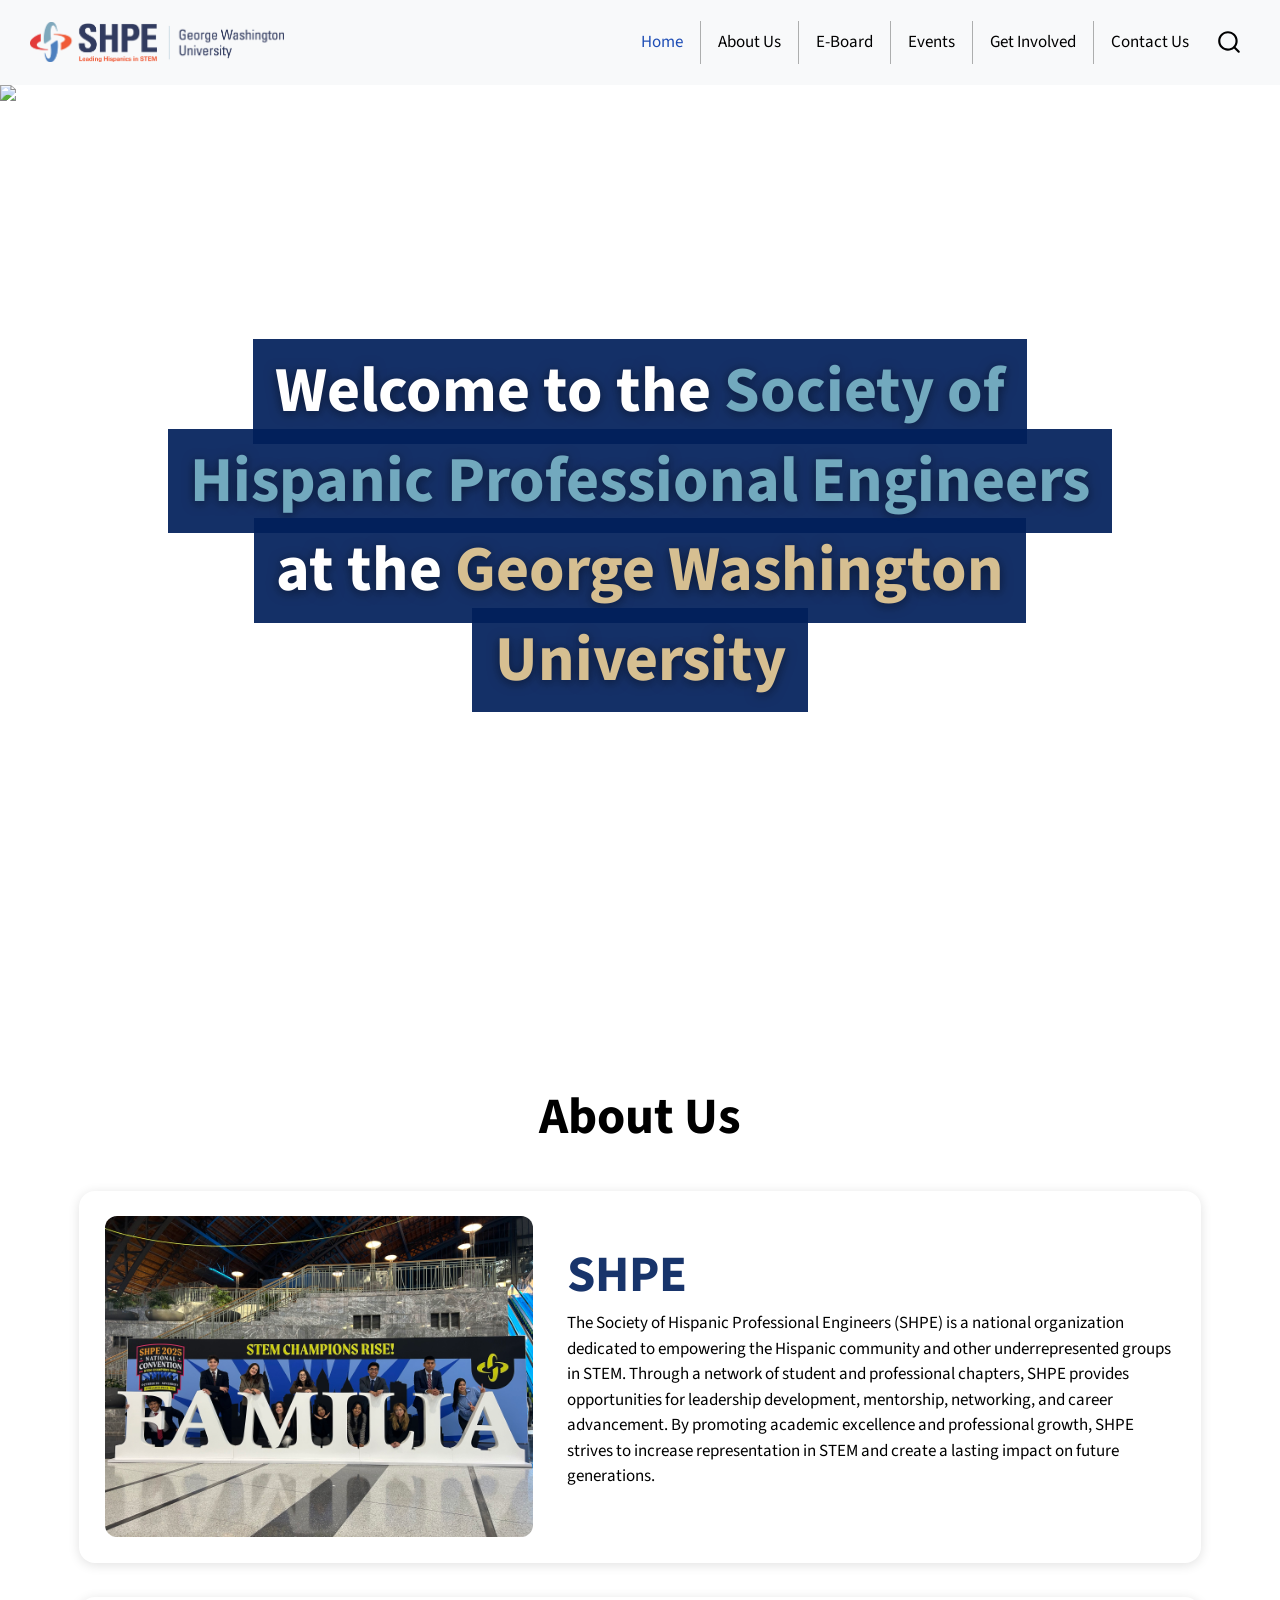
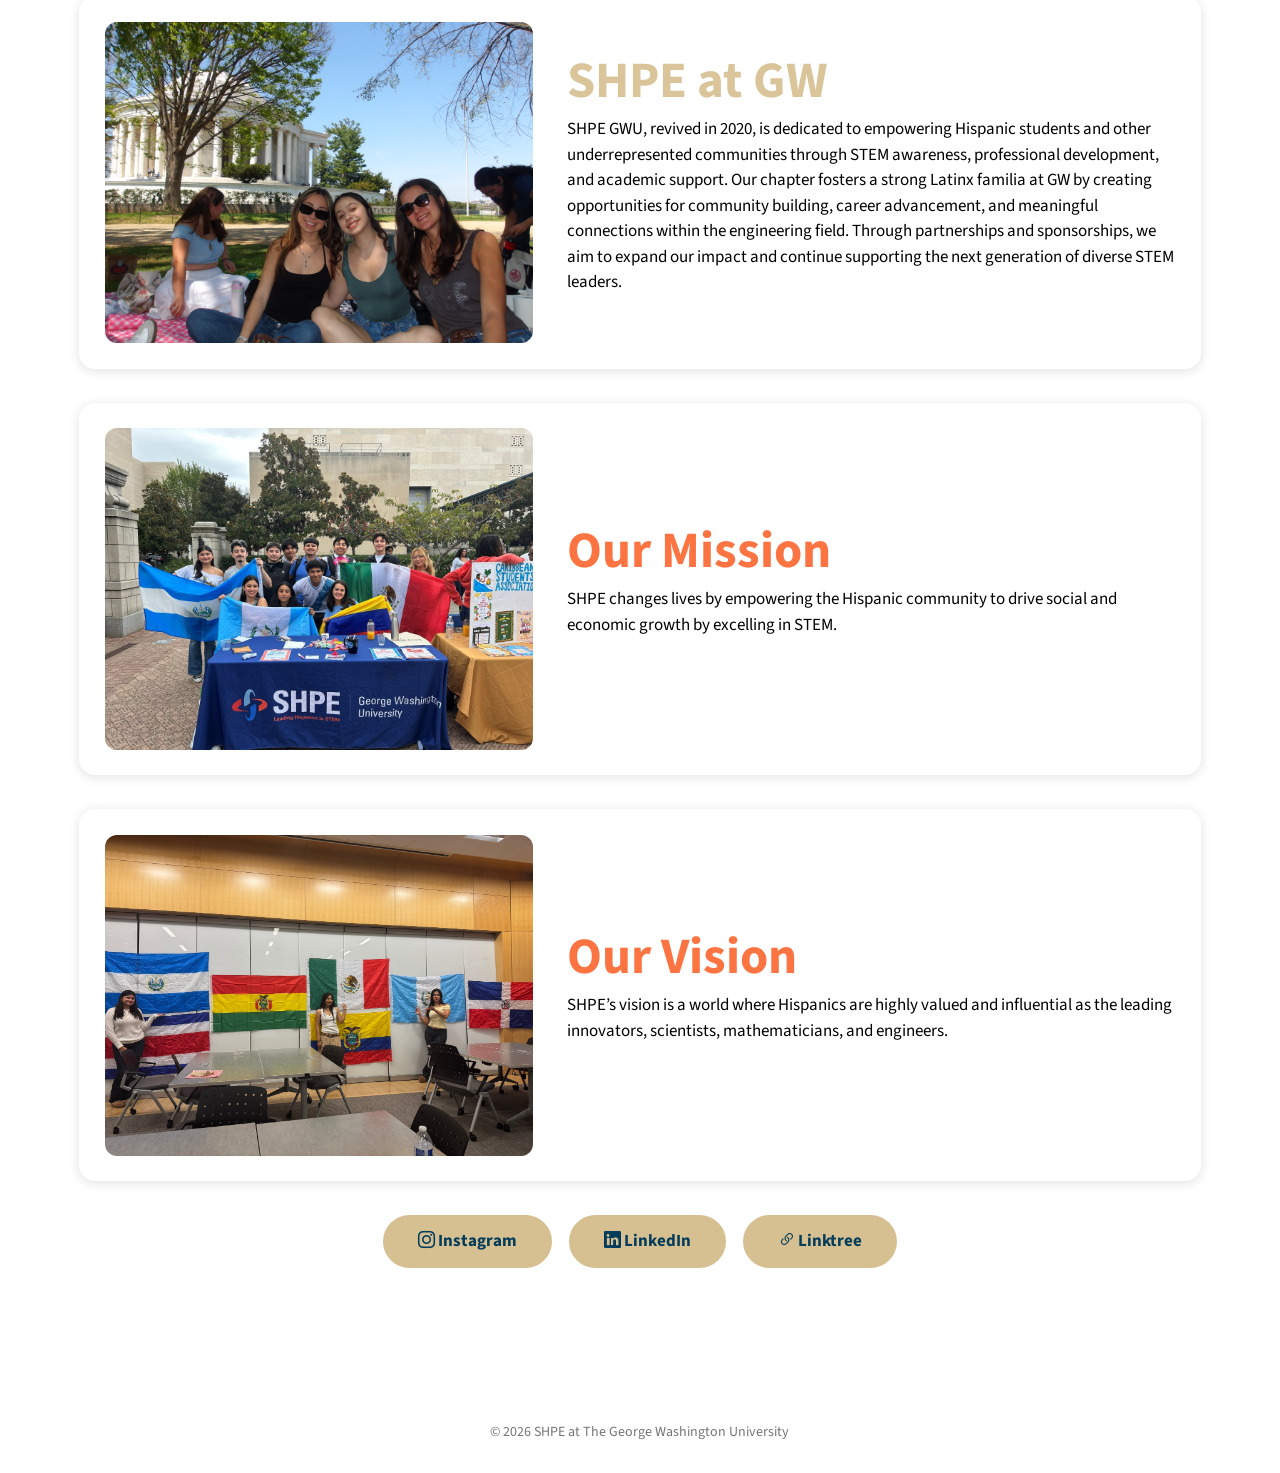
==== commit 143e24aa: "Built site for gh-pages" ====
--- a/index.html
+++ b/index.html
@@ -137,7 +137,7 @@
 
 
 <div class="hero column-screen">
-<p><img src="images/index_background.png" class="hero-bg img-fluid" alt="SHPE GW members"> <span class="hero-title"><span class="hero-highlight">Welcome to the <span style="color:#72A9BE;">Society of Hispanic Professional Engineers</span> at the <span style="color:#D6BF91;">George Washington University</span></span></span></p>
+<p><img src="images/index_background2.png" class="hero-bg img-fluid" alt="SHPE GW members"> <span class="hero-title"><span class="hero-highlight">Welcome to the <span style="color:#72A9BE;">Society of Hispanic Professional Engineers</span> at the <span style="color:#D6BF91;">George Washington University</span></span></span></p>
 </div>
 <div class="after-hero column-screen">
 <div class="after-hero-inner">
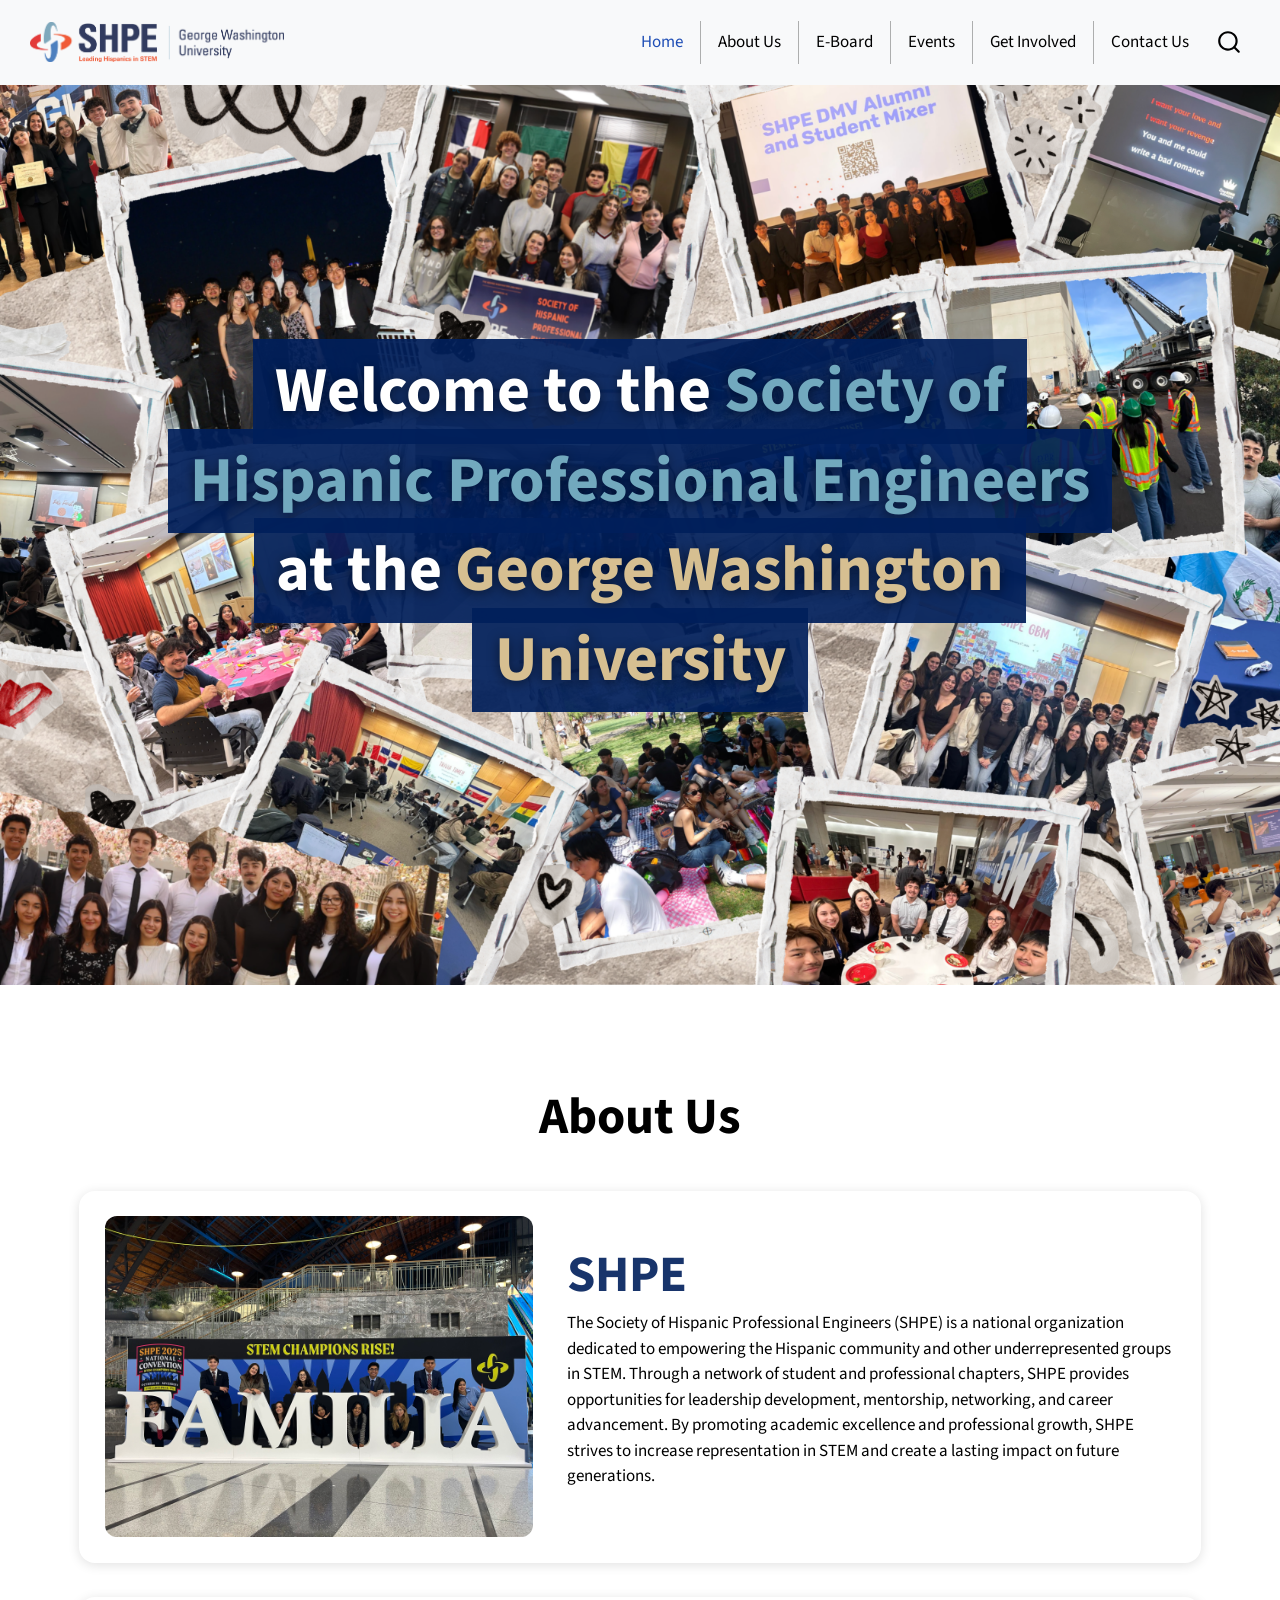
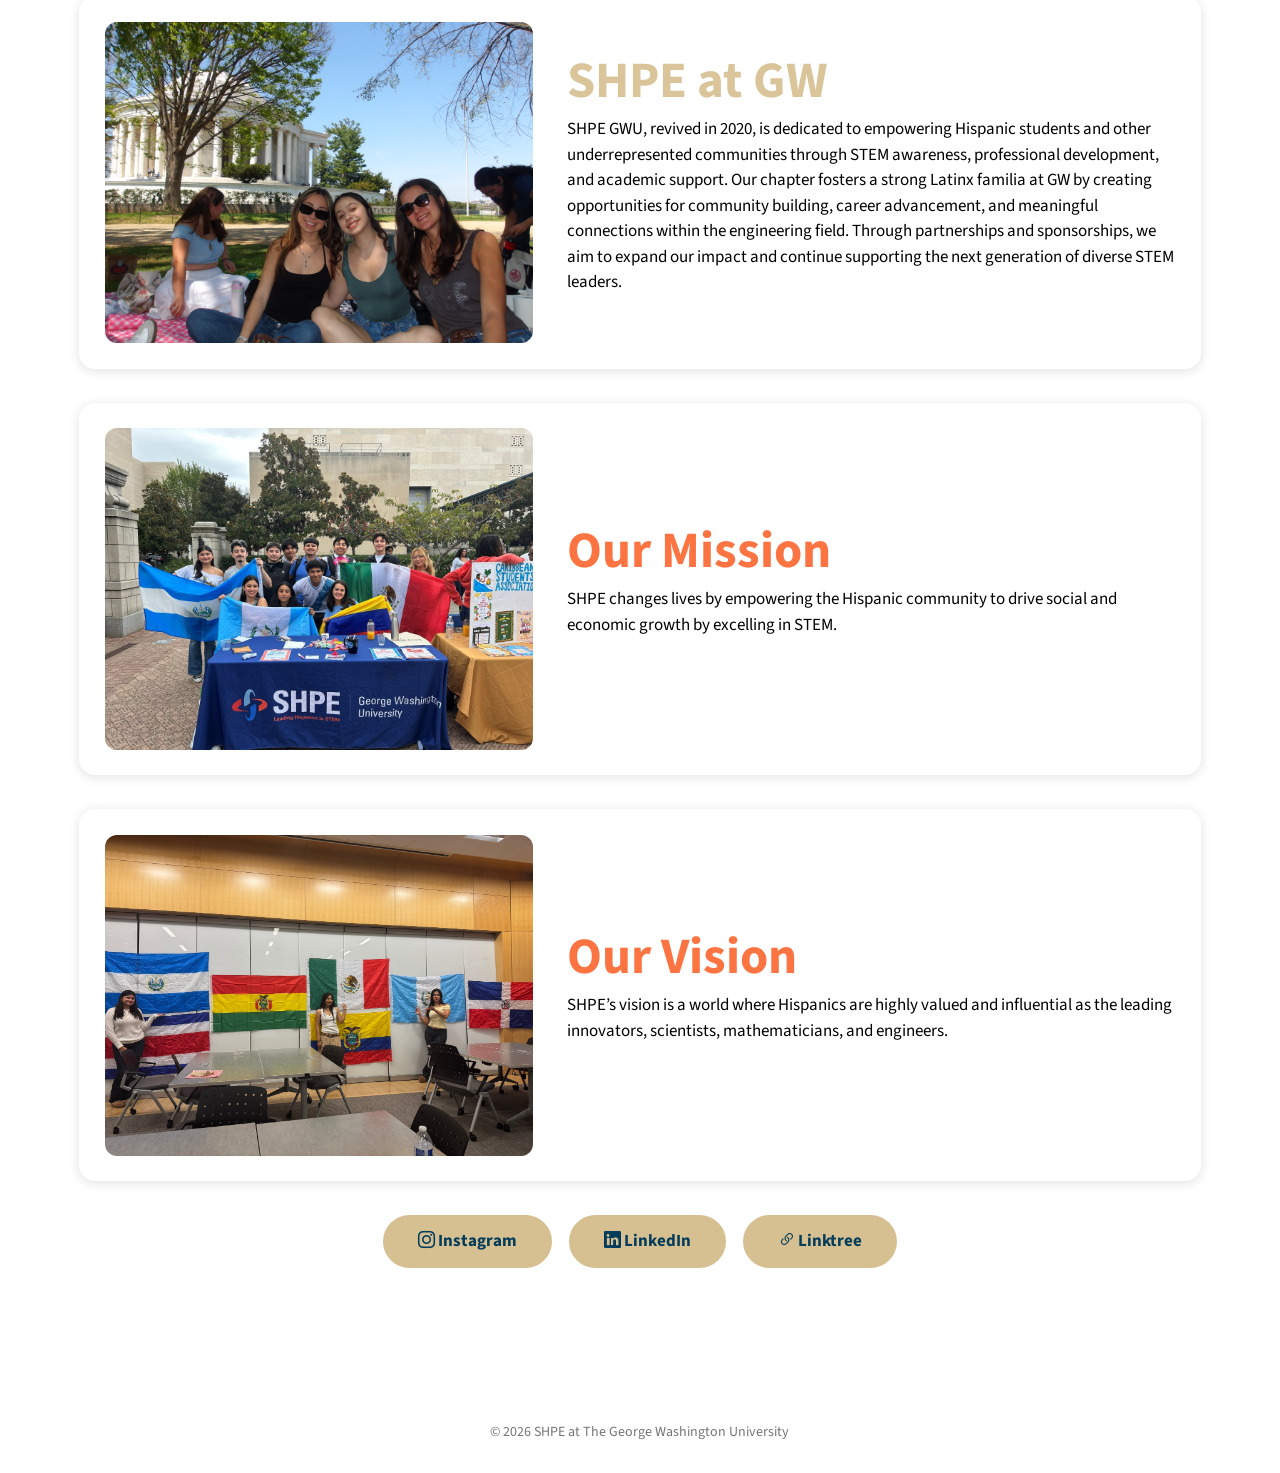
==== commit 86d7f03f: "Built site for gh-pages" ====
--- a/index.html
+++ b/index.html
@@ -2,7 +2,7 @@
 <html xmlns="http://www.w3.org/1999/xhtml" lang="en" xml:lang="en"><head>
 
 <meta charset="utf-8">
-<meta name="generator" content="quarto-1.10.19">
+<meta name="generator" content="quarto-1.10.18">
 
 <meta name="viewport" content="width=device-width, initial-scale=1.0, user-scalable=yes">
 
@@ -41,10 +41,10 @@
 <script src="site_libs/quarto-html/popper.min.js"></script>
 <script src="site_libs/quarto-html/tippy.umd.min.js"></script>
 <link href="site_libs/quarto-html/tippy.css" rel="stylesheet">
-<link href="site_libs/quarto-html/quarto-syntax-highlighting-bf27225e3a48a9273f3daa8f8e829971.css" rel="stylesheet" id="quarto-text-highlighting-styles">
+<link href="site_libs/quarto-html/quarto-syntax-highlighting-64a204ab8560d761af7679ceaba22944.css" rel="stylesheet" id="quarto-text-highlighting-styles">
 <script src="site_libs/bootstrap/bootstrap.min.js"></script>
 <link href="site_libs/bootstrap/bootstrap-icons.css" rel="stylesheet">
-<link href="site_libs/bootstrap/bootstrap-cfa8c93b5964f0421bf7857badf04378.min.css" rel="stylesheet" append-hash="true" id="quarto-bootstrap" data-mode="light">
+<link href="site_libs/bootstrap/bootstrap-81934cd108076b3ad6f461fa1adc78cb.min.css" rel="stylesheet" append-hash="true" id="quarto-bootstrap" data-mode="light">
 <script id="quarto-search-options" type="application/json">{
   "location": "navbar",
   "copy-button": false,
--- a/site_libs/quarto-html/quarto-syntax-highlighting-64a204ab8560d761af7679ceaba22944.css
+++ b/site_libs/quarto-html/quarto-syntax-highlighting-64a204ab8560d761af7679ceaba22944.css
@@ -0,0 +1,236 @@
+/* quarto syntax highlight colors */
+:root {
+  --quarto-hl-ot-color: #003B4F;
+  --quarto-hl-at-color: #657422;
+  --quarto-hl-ss-color: #20794D;
+  --quarto-hl-an-color: #5E5E5E;
+  --quarto-hl-fu-color: #4758AB;
+  --quarto-hl-st-color: #20794D;
+  --quarto-hl-cf-color: #003B4F;
+  --quarto-hl-op-color: #5E5E5E;
+  --quarto-hl-er-color: #AD0000;
+  --quarto-hl-bn-color: #AD0000;
+  --quarto-hl-al-color: #AD0000;
+  --quarto-hl-va-color: #111111;
+  --quarto-hl-bu-color: inherit;
+  --quarto-hl-ex-color: inherit;
+  --quarto-hl-pp-color: #AD0000;
+  --quarto-hl-in-color: #5E5E5E;
+  --quarto-hl-vs-color: #20794D;
+  --quarto-hl-wa-color: #5E5E5E;
+  --quarto-hl-do-color: #5E5E5E;
+  --quarto-hl-im-color: #00769E;
+  --quarto-hl-ch-color: #20794D;
+  --quarto-hl-dt-color: #AD0000;
+  --quarto-hl-fl-color: #AD0000;
+  --quarto-hl-co-color: #5E5E5E;
+  --quarto-hl-cv-color: #5E5E5E;
+  --quarto-hl-cn-color: #8f5902;
+  --quarto-hl-sc-color: #5E5E5E;
+  --quarto-hl-dv-color: #AD0000;
+  --quarto-hl-kw-color: #003B4F;
+}
+
+/* other quarto variables */
+:root {
+  --quarto-font-monospace: SFMono-Regular, Menlo, Monaco, Consolas, "Liberation Mono", "Courier New", monospace;
+}
+
+/* syntax highlight based on Pandoc's rules */
+pre > code.sourceCode > span {
+  color: #003B4F;
+}
+
+code.sourceCode > span {
+  color: #003B4F;
+}
+
+div.sourceCode,
+div.sourceCode pre.sourceCode {
+  color: #003B4F;
+}
+
+/* Normal */
+code span {
+  color: #003B4F;
+}
+
+/* Alert */
+code span.al {
+  color: #AD0000;
+  font-style: inherit;
+}
+
+/* Annotation */
+code span.an {
+  color: #5E5E5E;
+  font-style: inherit;
+}
+
+/* Attribute */
+code span.at {
+  color: #657422;
+  font-style: inherit;
+}
+
+/* BaseN */
+code span.bn {
+  color: #AD0000;
+  font-style: inherit;
+}
+
+/* BuiltIn */
+code span.bu {
+  font-style: inherit;
+}
+
+/* ControlFlow */
+code span.cf {
+  color: #003B4F;
+  font-weight: bold;
+  font-style: inherit;
+}
+
+/* Char */
+code span.ch {
+  color: #20794D;
+  font-style: inherit;
+}
+
+/* Constant */
+code span.cn {
+  color: #8f5902;
+  font-style: inherit;
+}
+
+/* Comment */
+code span.co {
+  color: #5E5E5E;
+  font-style: inherit;
+}
+
+/* CommentVar */
+code span.cv {
+  color: #5E5E5E;
+  font-style: italic;
+}
+
+/* Documentation */
+code span.do {
+  color: #5E5E5E;
+  font-style: italic;
+}
+
+/* DataType */
+code span.dt {
+  color: #AD0000;
+  font-style: inherit;
+}
+
+/* DecVal */
+code span.dv {
+  color: #AD0000;
+  font-style: inherit;
+}
+
+/* Error */
+code span.er {
+  color: #AD0000;
+  font-style: inherit;
+}
+
+/* Extension */
+code span.ex {
+  font-style: inherit;
+}
+
+/* Float */
+code span.fl {
+  color: #AD0000;
+  font-style: inherit;
+}
+
+/* Function */
+code span.fu {
+  color: #4758AB;
+  font-style: inherit;
+}
+
+/* Import */
+code span.im {
+  color: #00769E;
+  font-style: inherit;
+}
+
+/* Information */
+code span.in {
+  color: #5E5E5E;
+  font-style: inherit;
+}
+
+/* Keyword */
+code span.kw {
+  color: #003B4F;
+  font-weight: bold;
+  font-style: inherit;
+}
+
+/* Operator */
+code span.op {
+  color: #5E5E5E;
+  font-style: inherit;
+}
+
+/* Other */
+code span.ot {
+  color: #003B4F;
+  font-style: inherit;
+}
+
+/* Preprocessor */
+code span.pp {
+  color: #AD0000;
+  font-style: inherit;
+}
+
+/* SpecialChar */
+code span.sc {
+  color: #5E5E5E;
+  font-style: inherit;
+}
+
+/* SpecialString */
+code span.ss {
+  color: #20794D;
+  font-style: inherit;
+}
+
+/* String */
+code span.st {
+  color: #20794D;
+  font-style: inherit;
+}
+
+/* Variable */
+code span.va {
+  color: #111111;
+  font-style: inherit;
+}
+
+/* VerbatimString */
+code span.vs {
+  color: #20794D;
+  font-style: inherit;
+}
+
+/* Warning */
+code span.wa {
+  color: #5E5E5E;
+  font-style: italic;
+}
+
+.prevent-inlining {
+  content: "</";
+}
+
+/*# sourceMappingURL=9d8d5bb603a83b8298b89080a598c93b.css.map */
